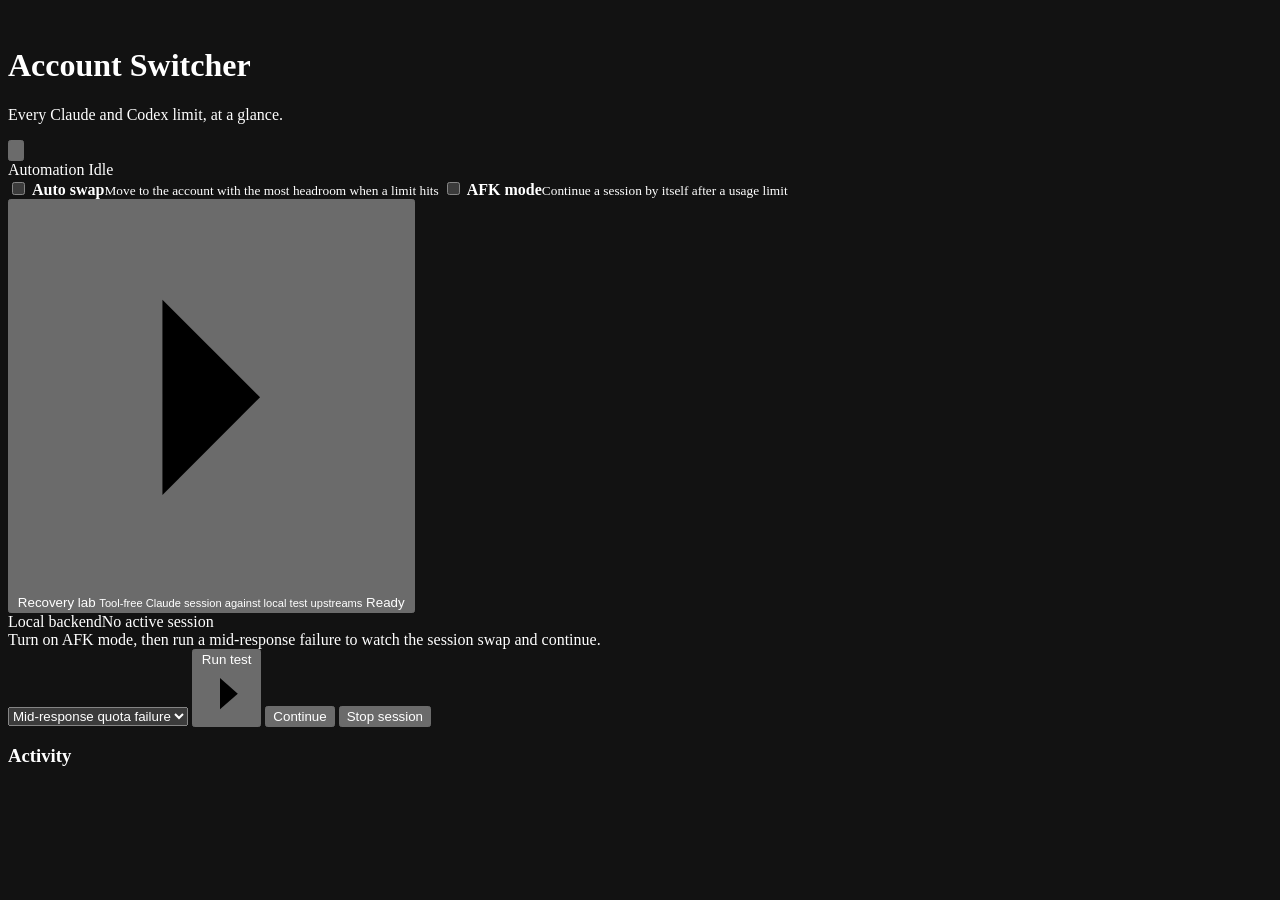
==== account_switcher/static/index.html @ 58d0d454 "Seamless switching and AFK for Claude Code and Codex Codex: a local router (codex_proxy.py). While t" ====
<!doctype html>
<html lang="en">
<head>
<meta charset="utf-8">
<meta name="viewport" content="width=device-width,initial-scale=1">
<meta name="color-scheme" content="dark">
<title>Account Switcher</title>
<link rel="icon" href="/assets/switcher.png">
<link rel="stylesheet" href="/style.css">
<script src="/app.js" defer></script>
</head>
<body>
<div class="backdrop" aria-hidden="true"></div>
<main>
  <header class="topbar">
    <div class="brand">
      <img class="brand-mark" src="/assets/switcher.png" alt="">
      <div>
        <h1>Account Switcher</h1>
        <p>Every Claude and Codex limit, at a glance.</p>
      </div>
    </div>
    <div class="topbar-tools">
      <div class="add-wrap">
        <button type="button" class="button" id="add" hidden aria-haspopup="menu">
          <svg viewBox="0 0 24 24" aria-hidden="true" class="plus"><path d="M12 5v14M5 12h14"/></svg>Add account
        </button>
        <div class="add-menu" id="add-menu" role="menu" hidden>
          <button type="button" role="menuitem" data-add="claude"><img src="/assets/claude.png" alt="">Claude account</button>
          <button type="button" role="menuitem" data-add="codex"><img src="/assets/codex.png" alt="">Codex account</button>
          <p>Opens the official sign-in in a separate window. Your current login is not changed.</p>
        </div>
      </div>
      <button type="button" class="icon-button" id="reset" aria-label="Reset sample accounts" title="Reset sample accounts">
        <svg viewBox="0 0 24 24" aria-hidden="true"><path d="M20 11a8 8 0 1 0-2.3 5.7M20 4v7h-7"/></svg>
      </button>
    </div>
  </header>

  <section class="overview" aria-label="Active accounts and automation">
    <article class="tile provider-tile" data-provider="claude" id="tile-claude"></article>
    <article class="tile provider-tile" data-provider="codex" id="tile-codex"></article>
    <article class="tile automation">
      <div class="tile-head">
        <span class="tile-kicker">Automation</span>
        <span class="state-pill" id="automation-state">Idle</span>
      </div>
      <label class="toggle">
        <input type="checkbox" role="switch" id="auto-swap">
        <span class="track"><span class="thumb"></span></span>
        <span class="toggle-text"><strong>Auto swap</strong><small>Move to the account with the most headroom when a limit hits</small></span>
      </label>
      <label class="toggle">
        <input type="checkbox" role="switch" id="afk">
        <span class="track"><span class="thumb"></span></span>
        <span class="toggle-text"><strong>AFK mode</strong><small>Continue a session by itself after a usage limit</small></span>
      </label>
    </article>
  </section>

  <div id="accounts"></div>

  <section class="lab" id="lab">
    <button type="button" class="lab-head" id="lab-toggle" aria-expanded="false" aria-controls="lab-body">
      <span class="chevron" aria-hidden="true"><svg viewBox="0 0 24 24"><path d="m9 6 6 6-6 6"/></svg></span>
      <span class="lab-title">Recovery lab <small>Tool-free Claude session against local test upstreams</small></span>
      <span class="status" id="status" role="status">Ready</span>
    </button>
    <div class="lab-body" id="lab-body">
      <div class="lab-inner">
        <div class="lab-grid">
          <div class="console">
            <div class="console-bar"><span id="backend">Local backend</span><span id="session-id">No active session</span></div>
            <div id="output" class="output" aria-label="Session output" aria-live="polite">Turn on AFK mode, then run a mid-response failure to watch the session swap and continue.</div>
            <div class="actions">
              <select id="scenario" aria-label="Test scenario">
                <option value="partial">Mid-response quota failure</option>
                <option value="quota">Quota before response</option>
                <option value="normal">Normal response</option>
              </select>
              <button type="button" class="button primary" id="run">Run test <svg viewBox="0 0 24 24" aria-hidden="true"><path d="m9 5 8 7-8 7Z"/></svg></button>
              <button type="button" class="button" id="continue">Continue</button>
              <button type="button" class="button quiet" id="stop">Stop session</button>
            </div>
          </div>
          <div class="timeline-wrap">
            <h3>Activity</h3>
            <ol class="timeline" id="log"></ol>
          </div>
        </div>
      </div>
    </div>
  </section>

</main>
<div class="sub-editor" id="sub-editor" role="dialog" aria-label="Subscription date" hidden>
  <div class="sub-kind">
    <label><input type="radio" name="sub-kind" id="sub-renews" checked> Renews</label>
    <label><input type="radio" name="sub-kind" id="sub-ends"> Ends (cancelled)</label>
  </div>
  <input type="date" id="sub-date" aria-label="Date">
  <p id="sub-source"></p>
  <div class="sub-actions">
    <button type="button" class="button quiet" id="sub-clear">Use detected</button>
    <button type="button" class="button quiet" id="sub-cancel">Cancel</button>
    <button type="button" class="button primary" id="sub-save">Save</button>
  </div>
</div>
<div class="toasts" id="toasts" aria-live="polite"></div>
</body>
</html>
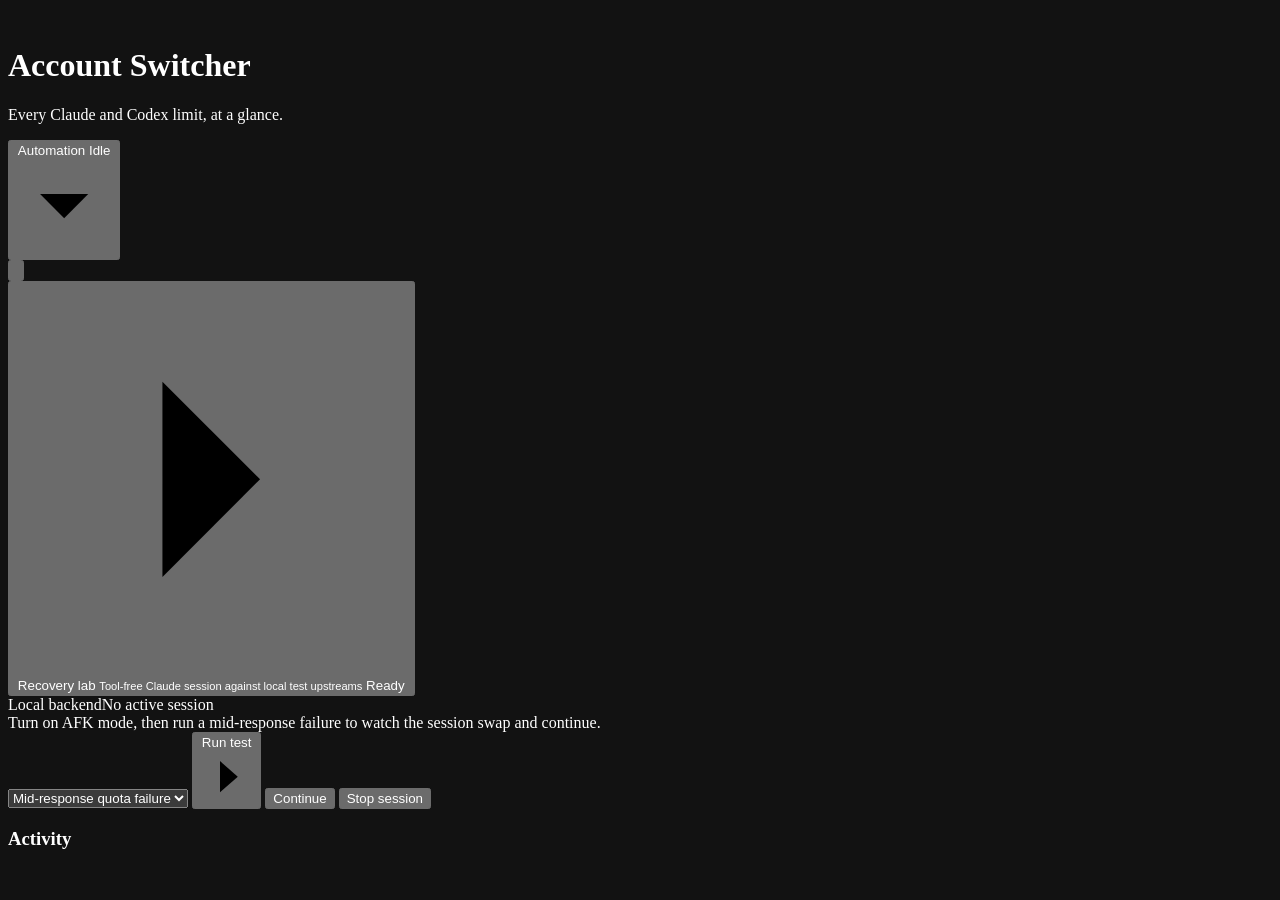
==== commit b5f82635: "Usage service hiccups (503, timeouts) are retried quietly; full view: no 'in use' tiles, Automation " ====
--- a/account_switcher/static/index.html
+++ b/account_switcher/static/index.html
@@ -21,6 +21,24 @@
       </div>
     </div>
     <div class="topbar-tools">
+      <div class="auto-wrap">
+        <button type="button" class="button" id="auto-button" aria-haspopup="true" aria-expanded="false" aria-controls="auto-menu">
+          Automation <span class="state-pill" id="automation-state">Idle</span>
+          <svg viewBox="0 0 24 24" aria-hidden="true" class="caret"><path d="m6 9 6 6 6-6"/></svg>
+        </button>
+        <div class="auto-menu" id="auto-menu" hidden>
+          <label class="toggle">
+            <input type="checkbox" role="switch" id="auto-swap">
+            <span class="track"><span class="thumb"></span></span>
+            <span class="toggle-text"><strong>Auto swap</strong><small>Move to the account with the most headroom when a limit hits</small></span>
+          </label>
+          <label class="toggle">
+            <input type="checkbox" role="switch" id="afk">
+            <span class="track"><span class="thumb"></span></span>
+            <span class="toggle-text"><strong>AFK mode</strong><small>Continue a session by itself after a usage limit</small></span>
+          </label>
+        </div>
+      </div>
       <div class="add-wrap">
         <button type="button" class="button" id="add" hidden aria-haspopup="menu">
           <svg viewBox="0 0 24 24" aria-hidden="true" class="plus"><path d="M12 5v14M5 12h14"/></svg>Add account
@@ -28,7 +46,6 @@
         <div class="add-menu" id="add-menu" role="menu" hidden>
           <button type="button" role="menuitem" data-add="claude"><img src="/assets/claude.png" alt="">Claude account</button>
           <button type="button" role="menuitem" data-add="codex"><img src="/assets/codex.png" alt="">Codex account</button>
-          <p>Opens the official sign-in in a separate window. Your current login is not changed.</p>
         </div>
       </div>
       <button type="button" class="icon-button" id="reset" aria-label="Reset sample accounts" title="Reset sample accounts">
@@ -37,26 +54,6 @@
     </div>
   </header>
 
-  <section class="overview" aria-label="Active accounts and automation">
-    <article class="tile provider-tile" data-provider="claude" id="tile-claude"></article>
-    <article class="tile provider-tile" data-provider="codex" id="tile-codex"></article>
-    <article class="tile automation">
-      <div class="tile-head">
-        <span class="tile-kicker">Automation</span>
-        <span class="state-pill" id="automation-state">Idle</span>
-      </div>
-      <label class="toggle">
-        <input type="checkbox" role="switch" id="auto-swap">
-        <span class="track"><span class="thumb"></span></span>
-        <span class="toggle-text"><strong>Auto swap</strong><small>Move to the account with the most headroom when a limit hits</small></span>
-      </label>
-      <label class="toggle">
-        <input type="checkbox" role="switch" id="afk">
-        <span class="track"><span class="thumb"></span></span>
-        <span class="toggle-text"><strong>AFK mode</strong><small>Continue a session by itself after a usage limit</small></span>
-      </label>
-    </article>
-  </section>
 
   <div id="accounts"></div>
 
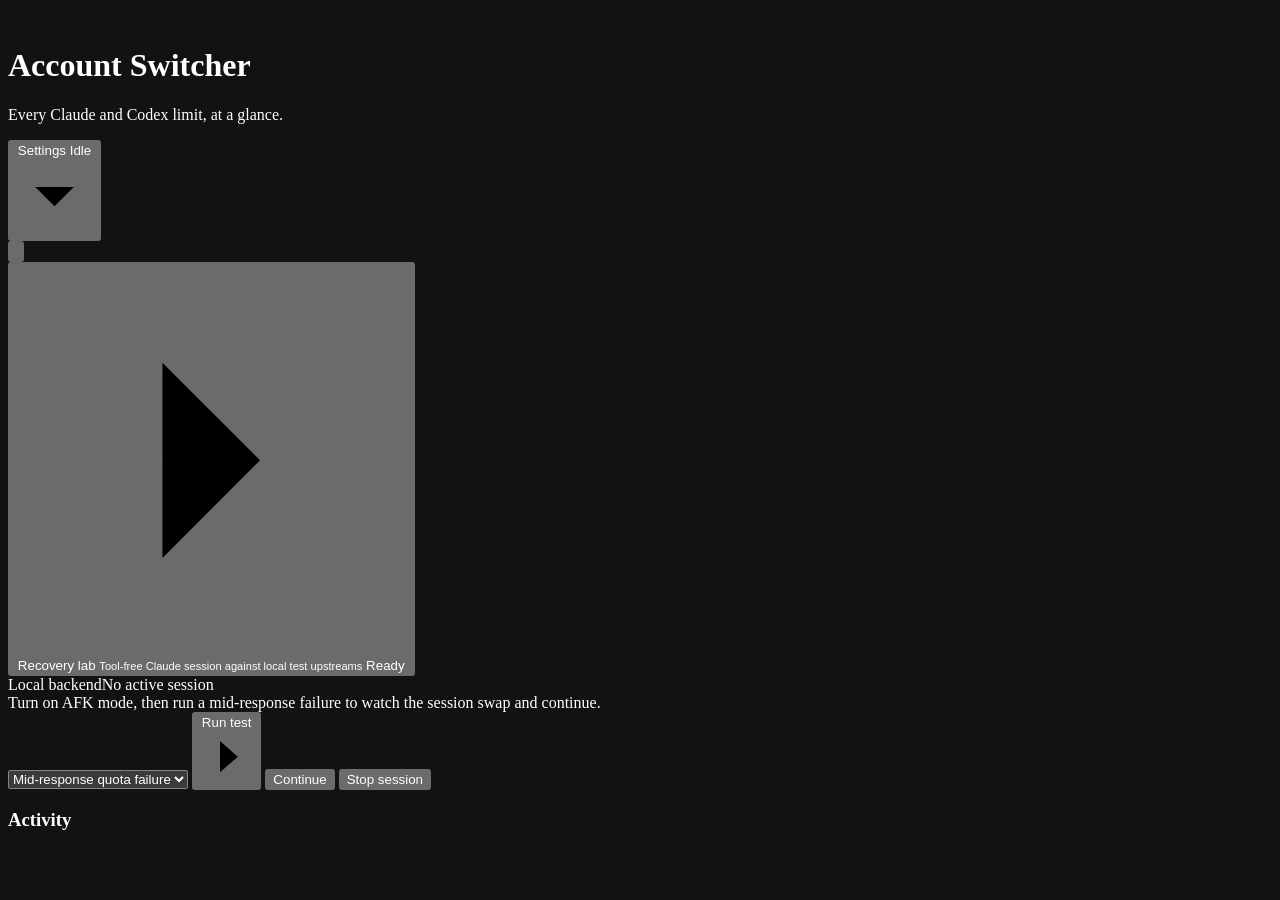
==== commit a71c2423: "Taskbar view: no flicker on focus changes, any display, per-provider panel - The blocks are owned by" ====
--- a/account_switcher/static/index.html
+++ b/account_switcher/static/index.html
@@ -23,7 +23,7 @@
     <div class="topbar-tools">
       <div class="auto-wrap">
         <button type="button" class="button" id="auto-button" aria-haspopup="true" aria-expanded="false" aria-controls="auto-menu">
-          Automation <span class="state-pill" id="automation-state">Idle</span>
+          Settings <span class="state-pill" id="automation-state">Idle</span>
           <svg viewBox="0 0 24 24" aria-hidden="true" class="caret"><path d="m6 9 6 6 6-6"/></svg>
         </button>
         <div class="auto-menu" id="auto-menu" hidden>
@@ -37,6 +37,17 @@
             <span class="track"><span class="thumb"></span></span>
             <span class="toggle-text"><strong>AFK mode</strong><small>Continue a session by itself after a usage limit</small></span>
           </label>
+          <div id="taskbar-settings" class="menu-section" hidden>
+            <label class="toggle">
+              <input type="checkbox" role="switch" id="taskbar-view">
+              <span class="track"><span class="thumb"></span></span>
+              <span class="toggle-text"><strong>Taskbar view</strong><small>The accounts in use, right on the taskbar</small></span>
+            </label>
+            <label class="menu-select" id="taskbar-display-row" hidden>
+              <span>Show on</span>
+              <select id="taskbar-display"></select>
+            </label>
+          </div>
         </div>
       </div>
       <div class="add-wrap">
